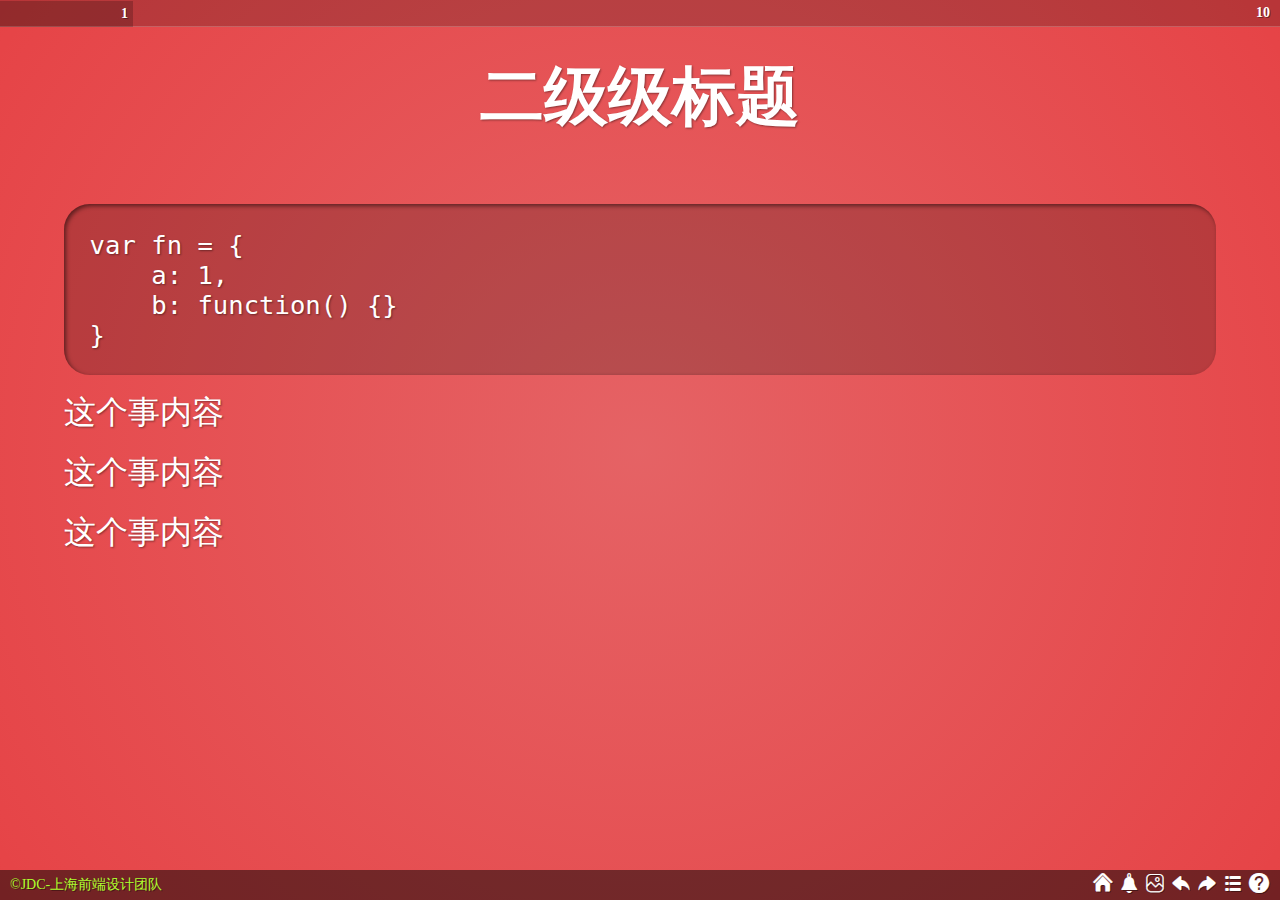
==== html/index.html @ dc6e78cf "h5slides" ====
<!DOCTYPE html>
<html lang="en">
<head>
    <meta charset="UTF-8">
    <title>幻灯片展示——JDC前端设计团队</title>
    <link rel="stylesheet" href="../css/silde.css">
</head>
<body>
<!-- 头部 -->
<header class="ww-header" data-role="header">
	<strong class="ww-silde-progress" style="width: 10%">1</strong>
	<strong class="ww-silde-total">10</strong>
</header>
<!-- 首页 -->
<div class="ww-slide" data-role="slide">
    <h1>大标题大标题</h1>
    <section>
        <p class="ww-tit-sub">by XXX 2012-12-22</p>
    </section>
</div>
<!-- 其他页 -->
<div class="ww-slide" data-role="slide">
    <h2>二级级标题</h2>
    <section>
        <p>这个事内容</p>
        <p>这个事内容</p>
        <p>这个事内容</p>
    </section>
</div>
<div class="ww-slide ww-slide-curr" data-role="slide">
    <h2>二级级标题</h2>
    <section>
	    <pre>var fn = {
    a: 1,
    b: function() {}
}</pre>
        <p data-role="fade">这个事内容</p>
        <p data-role="fade">这个事内容</p>
        <p data-role="fade">这个事内容</p>
    </section>
</div>
<!-- 底部 -->
<footer class="ww-footer" data-role="footer">
	<a href="#">&copy;JDC-上海前端设计团队</a>
    <div class="ww-tool-bar">
	    <a href="javascript:;" class="ww-tool" data-title="返回首页" data-role="tool">&#x3435;</a>
	    <a href="javascript:;" class="ww-tool" data-title="添加提醒" data-role="tool">&#xf00b5;</a>
	    <a href="javascript:;" class="ww-tool" data-title="修改背景" data-role="tool">&#xe60b;</a>
	    <a href="javascript:;" class="ww-tool" data-title="前一页" data-role="tool">&#xf007a;</a>
	    <a href="javascript:;" class="ww-tool" data-title="下一页" data-role="tool">&#xe646;</a>
	    <a href="javascript:;" class="ww-tool" data-title="索引" data-role="tool">&#xe670;</a>
	    <a href="javascript:;" class="ww-tool" data-title="帮助" data-role="tool">&#xe63d;</a>
    </div>
</footer>
<script src="../js/lib/jquery-1.11.1.js"></script>
<script src="../js/slides.js"></script>
<!--<script data-main="../js/slides" src="../js/require.js"></script>-->
</body>
</html>
---- css/silde.css ----
html, body {
  height: 100%;
  overflow: hidden; }

body {
  margin: 0;
  background-color: #e64346;
  font-family: "Microsoft Yahei";
  background-image: -webkit-radial-gradient(circle at center, rgba(225, 225, 225, 0.2), rgba(225, 225, 225, 0));
  background-image: radial-gradient(circle at center, rgba(225, 225, 225, 0.2), rgba(225, 225, 225, 0)); }

a {
  color: greenyellow;
  text-decoration: none; }

p {
  margin-top: .5em;
  margin-bottom: .5em; }

@media all and (max-height: 800px) {
  body {
    font-size: 84%; } }
@media all and (max-height: 720px) {
  body {
    font-size: 75%; } }
@media screen and (max-height: 600px) {
  body {
    font-size: 63%; } }
@media all and (max-height: 480px) {
  body {
    font-size: 50%; } }
@media screen and (max-height: 360px) {
  body {
    font-size: 40%; } }
.ww-header, .ww-footer {
  position: absolute;
  left: 0;
  right: 0;
  padding: 5px 10px;
  color: #FFF;
  text-shadow: 1px 1px 0 rgba(0, 0, 0, 0.4);
  font-size: 14px; }

.ww-header {
  border-bottom: 1px solid rgba(255, 255, 255, 0.2);
  background-color: rgba(0, 0, 0, 0.2); }

.ww-footer {
  line-height: 20px;
  background-color: rgba(0, 0, 0, 0.5);
  cursor: auto;
  bottom: 0;
  overflow: hidden; }

.ww-slide {
  position: absolute;
  width: 100%;
  height: 100%;
  color: #fff;
  font-size: 200%;
  text-shadow: 1px 1px 2px rgba(0, 0, 0, 0.4);
  visibility: hidden; }
  .ww-slide h1 {
    margin-top: 2em;
    font-size: 300%;
    text-align: center; }
  .ww-slide h2 {
    margin: .5em 0;
    padding-top: 21px;
    font-size: 200%;
    text-align: center; }
  .ww-slide section {
    padding: 1em 5%; }
    .ww-slide section pre {
      margin: 0;
      padding: 1em;
      display: block;
      border-radius: 1em;
      background-color: rgba(0, 0, 0, 0.2);
      box-shadow: inset 2px 2px 4px rgba(0, 0, 0, 0.5);
      font-family: "Lucida Console", Monaco, monospace;
      font-size: 80%;
      white-space: pre-wrap;
      word-wrap: break-word; }
      .ww-slide section pre.small {
        font-size: 50%; }

.ww-slide-curr {
  visibility: visible; }

.ww-tit-sub {
  font-size: 63%;
  text-align: right; }

.ww-silde-progress {
  position: absolute;
  top: 1px;
  left: -5px;
  padding: 5px;
  background-color: rgba(0, 0, 0, 0.2);
  text-align: right;
  -webkit-transition: width 0.3s ease;
  -moz-transition: width 0.3s ease;
  -o-transition: width 0.3s ease;
  -ms-transition: width 0.3s ease;
  transition: width 0.3s ease; }

.ww-silde-total {
  position: relative;
  z-index: 1;
  float: right; }

@font-face {
  font-family: "iconfont";
  src: url("../font/iconfont.eot");
  /* IE9*/
  src: url("../font/iconfont.eot?#iefix") format("embedded-opentype"), url("../font/iconfont.woff") format("woff"), url("../font/iconfont.ttf") format("truetype"), url("../font/iconfont.svg#iconfont") format("svg");
  /* iOS 4.1- */ }
.iconfont, .ww-tool-bar {
  font-family: "iconfont" !important;
  font-size: 16px;
  font-style: normal;
  -webkit-font-smoothing: antialiased;
  -webkit-text-stroke-width: 0.2px;
  -moz-osx-font-smoothing: grayscale; }

.ww-tool-bar {
  position: absolute;
  top: 0;
  right: 10px;
  bottom: 0; }

.ww-tool-bar a {
  position: relative;
  top: 4px;
  width: 26px;
  height: 24px;
  border: 1px solid transparent;
  color: #fff;
  font-size: 20px;
  line-height: .5;
  text-decoration: none;
  text-align: center;
  text-indent: -99em; }

/* overlay */
.ww-overlay {
  position: absolute;
  top: 0;
  z-index: 9;
  width: 100%;
  height: 100%;
  background: #000;
  opacity: .4;
  filter: Alpha(Opacity=40); }
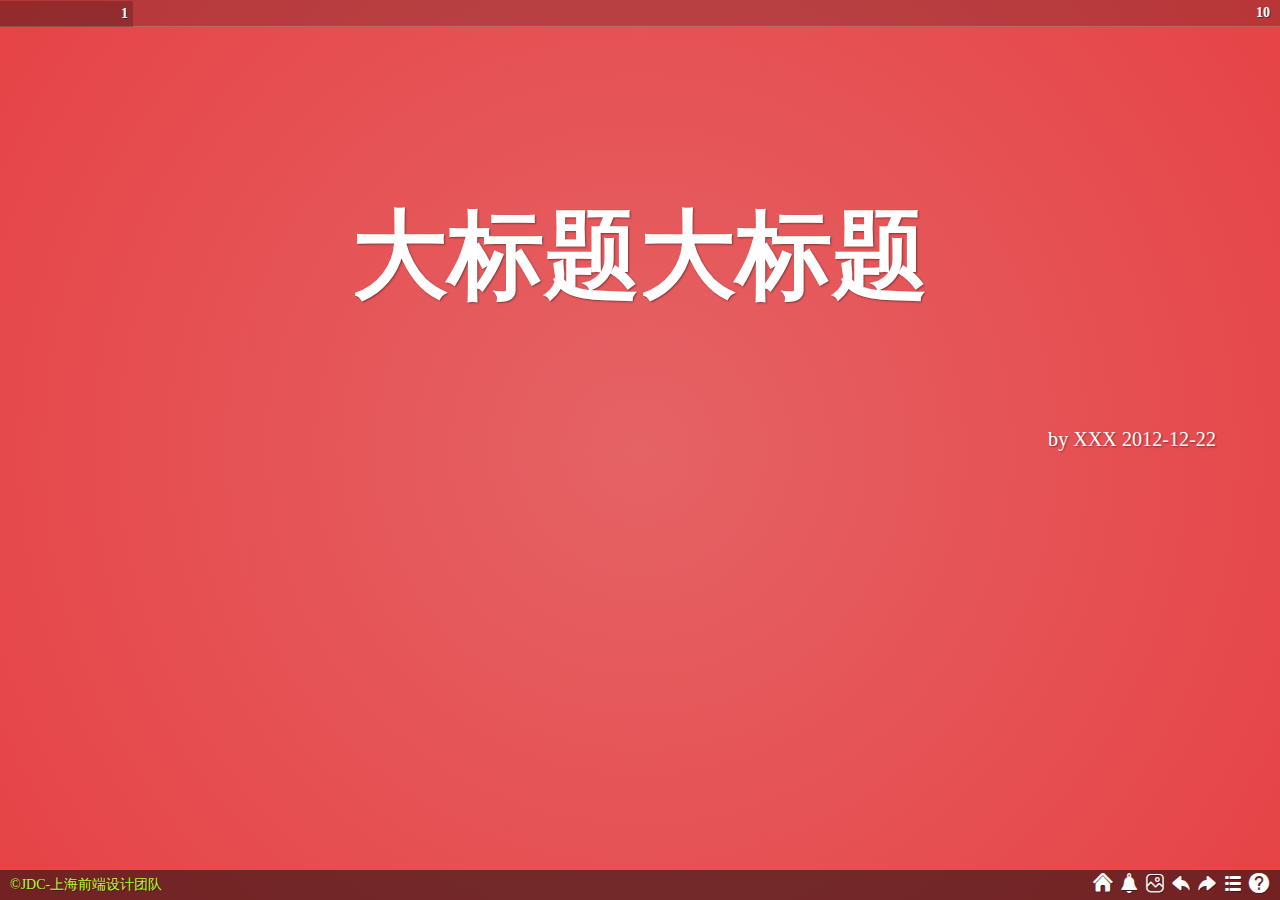
==== commit bda81dfb: "edit slide" ====
--- a/html/index.html
+++ b/html/index.html
@@ -12,14 +12,14 @@
 	<strong class="ww-silde-total">10</strong>
 </header>
 <!-- 首页 -->
-<div class="ww-slide" data-role="slide">
+<div id="slide1" class="ww-slide slide ww-slide-curr" data-role="slide">
     <h1>大标题大标题</h1>
     <section>
         <p class="ww-tit-sub">by XXX 2012-12-22</p>
     </section>
 </div>
 <!-- 其他页 -->
-<div class="ww-slide" data-role="slide">
+<div id="slide2" class="ww-slide slide" data-role="slide">
     <h2>二级级标题</h2>
     <section>
         <p>这个事内容</p>
@@ -27,7 +27,7 @@
         <p>这个事内容</p>
     </section>
 </div>
-<div class="ww-slide ww-slide-curr" data-role="slide">
+<div id="slide3" class="ww-slide slide" data-role="slide">
     <h2>二级级标题</h2>
     <section>
 	    <pre>var fn = {
@@ -52,8 +52,12 @@
 	    <a href="javascript:;" class="ww-tool" data-title="帮助" data-role="tool">&#xe63d;</a>
     </div>
 </footer>
-<script src="../js/lib/jquery-1.11.1.js"></script>
+<script src="../js/jquery-1.11.1.js"></script>
 <script src="../js/slides.js"></script>
-<!--<script data-main="../js/slides" src="../js/require.js"></script>-->
+<script>
+$(function() {
+	$.wwSlide.init();
+});
+</script>
 </body>
 </html>--- a/css/silde.css
+++ b/css/silde.css
@@ -32,6 +32,131 @@
 @media screen and (max-height: 360px) {
   body {
     font-size: 40%; } }
+.in, .out {
+  -webkit-animation-timing-function: ease-in-out;
+  -webkit-animation-duration: 400ms; }
+
+.slide.out {
+  -webkit-transform: translateX(-100%);
+  -webkit-animation-name: slideouttoleft; }
+
+.slide.in {
+  -webkit-transform: translateX(0);
+  -webkit-animation-name: slideinfromright; }
+
+.slide.out.reverse {
+  -webkit-transform: translateX(100%);
+  -webkit-animation-name: slideouttoright; }
+
+.slide.in.reverse {
+  -webkit-transform: translateX(0);
+  -webkit-animation-name: slideinfromleft; }
+
+.slideup.out {
+  -webkit-animation-name: dontmove;
+  z-index: 0; }
+
+.slideup.in {
+  -webkit-transform: translateY(0);
+  -webkit-animation-name: slideinfrombottom;
+  z-index: 10; }
+
+.slideup.in.reverse {
+  z-index: 0;
+  -webkit-animation-name: dontmove; }
+
+.slideup.out.reverse {
+  -webkit-transform: translateY(100%);
+  z-index: 10;
+  -webkit-animation-name: slideouttobottom; }
+
+.slidedown.out {
+  -webkit-animation-name: dontmove;
+  z-index: 0; }
+
+.slidedown.in {
+  -webkit-transform: translateY(0);
+  -webkit-animation-name: slideinfromtop;
+  z-index: 10; }
+
+.slidedown.in.reverse {
+  z-index: 0;
+  -webkit-animation-name: dontmove; }
+
+.slidedown.out.reverse {
+  -webkit-transform: translateY(-100%);
+  z-index: 10;
+  -webkit-animation-name: slideouttotop; }
+
+@-webkit-keyframes slideinfromright {
+  from {
+    -webkit-transform: translateX(100%); }
+
+  to {
+    -webkit-transform: translateX(0); } }
+@-webkit-keyframes slideinfromleft {
+  from {
+    -webkit-transform: translateX(-100%); }
+
+  to {
+    -webkit-transform: translateX(0); } }
+@-webkit-keyframes slideouttoleft {
+  from {
+    -webkit-transform: translateX(0); }
+
+  to {
+    -webkit-transform: translateX(-100%); } }
+@-webkit-keyframes slideouttoright {
+  from {
+    -webkit-transform: translateX(0); }
+
+  to {
+    -webkit-transform: translateX(100%); } }
+@-webkit-keyframes slideinfromtop {
+  from {
+    -webkit-transform: translateY(-100%); }
+
+  to {
+    -webkit-transform: translateY(0); } }
+@-webkit-keyframes slideinfrombottom {
+  from {
+    -webkit-transform: translateY(100%); }
+
+  to {
+    -webkit-transform: translateY(0); } }
+@-webkit-keyframes slideouttobottom {
+  from {
+    -webkit-transform: translateY(0); }
+
+  to {
+    -webkit-transform: translateY(100%); } }
+@-webkit-keyframes slideouttotop {
+  from {
+    -webkit-transform: translateY(0); }
+
+  to {
+    -webkit-transform: translateY(-100%); } }
+@-webkit-keyframes fadein {
+  from {
+    opacity: 0; }
+
+  to {
+    opacity: 1; } }
+@-webkit-keyframes fadeout {
+  from {
+    opacity: 1; }
+
+  to {
+    opacity: 0; } }
+.fade.out {
+  z-index: 0;
+  -webkit-animation-name: fadeout; }
+
+.fade.in {
+  opacity: 1;
+  z-index: 10;
+  -webkit-animation-name: fadein; }
+
 .ww-header, .ww-footer {
   position: absolute;
   left: 0;
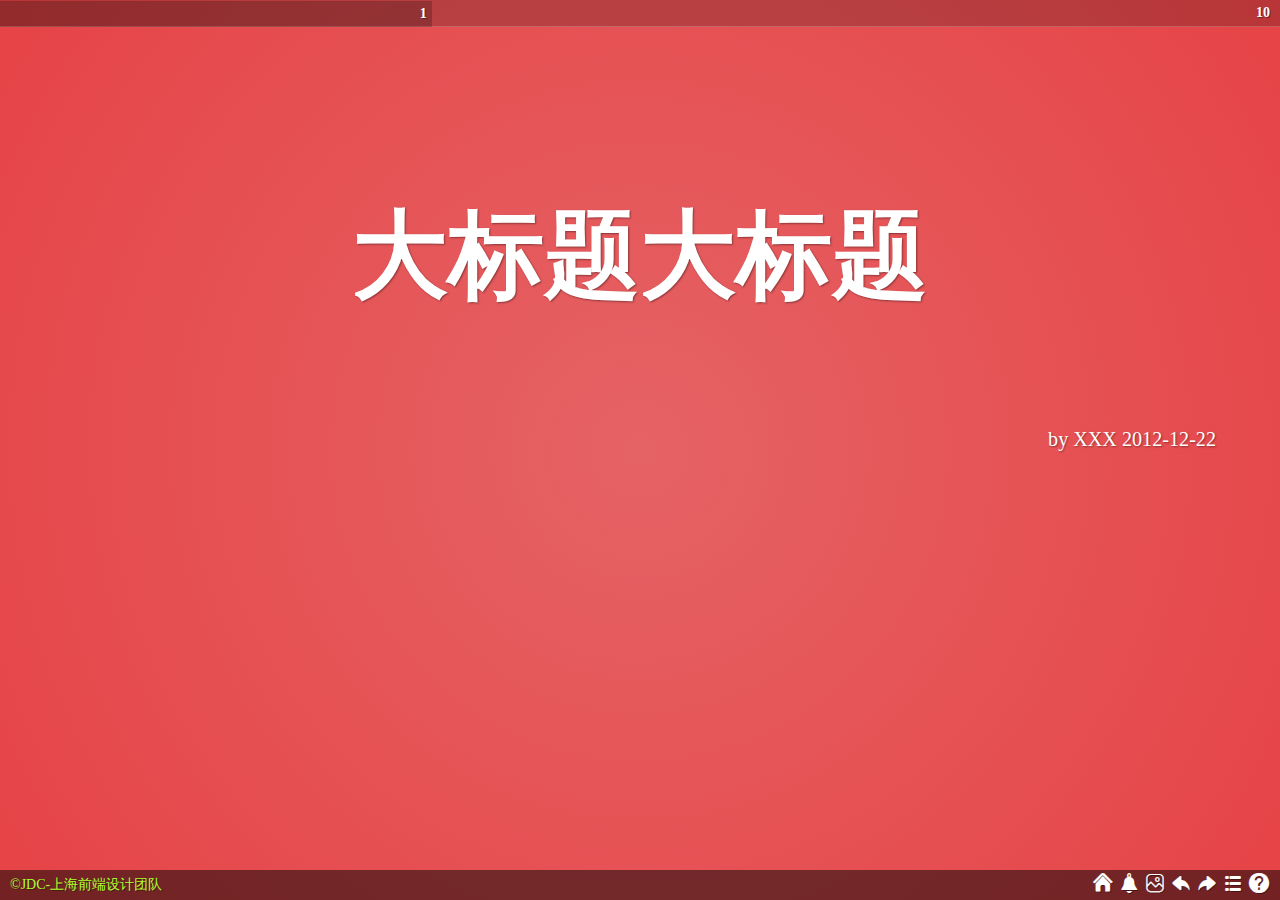
==== commit fe25cd13: "edit slide" ====
--- a/html/index.html
+++ b/html/index.html
@@ -12,7 +12,7 @@
 	<strong class="ww-silde-total">10</strong>
 </header>
 <!-- 首页 -->
-<div id="slide1" class="ww-slide slide ww-slide-curr" data-role="slide">
+<div id="slide1" class="ww-slide slide" data-role="slide">
     <h1>大标题大标题</h1>
     <section>
         <p class="ww-tit-sub">by XXX 2012-12-22</p>
@@ -34,9 +34,9 @@
     a: 1,
     b: function() {}
 }</pre>
-        <p data-role="fade">这个事内容</p>
-        <p data-role="fade">这个事内容</p>
-        <p data-role="fade">这个事内容</p>
+        <p class="ww-fade fade" data-role="fade">这个事内容</p>
+        <p class="ww-fade fade" data-role="fade">这个事内容</p>
+        <p class="ww-fade fade" data-role="fade">这个事内容</p>
     </section>
 </div>
 <!-- 底部 -->
--- a/css/silde.css
+++ b/css/silde.css
@@ -210,6 +210,9 @@
       .ww-slide section pre.small {
         font-size: 50%; }
 
+.ww-fade {
+  opacity: 0; }
+
 .ww-slide-curr {
   visibility: visible; }
 
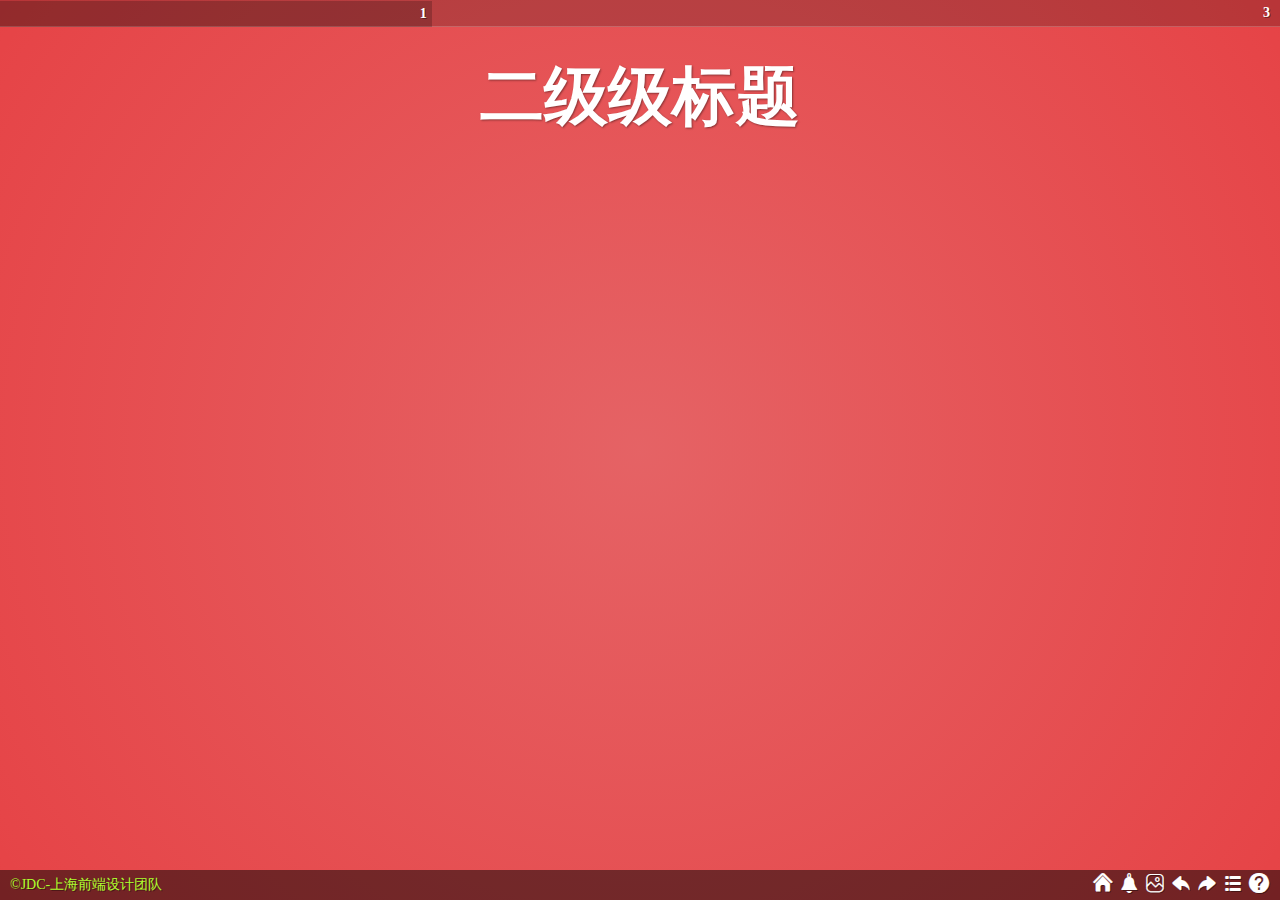
==== commit 22527b15: "核心部分完成" ====
--- a/html/index.html
+++ b/html/index.html
@@ -8,21 +8,26 @@
 <body>
 <!-- 头部 -->
 <header class="ww-header" data-role="header">
-	<strong class="ww-silde-progress" style="width: 10%">1</strong>
-	<strong class="ww-silde-total">10</strong>
+	<!--<strong class="ww-silde-progress">1</strong>-->
+	<!--<strong class="ww-silde-total">10</strong>-->
 </header>
 <!-- 首页 -->
 <div id="slide1" class="ww-slide slide" data-role="slide">
-    <h1>大标题大标题</h1>
+	<h2>二级级标题</h2>
     <section>
-        <p class="ww-tit-sub">by XXX 2012-12-22</p>
+	    <p class="ww-fade fade" data-role="fade">这个事内容</p>
+	    <p class="ww-fade fade" data-role="fade">这个事内容</p>
+	    <p class="ww-fade fade" data-role="fade">这个事内容</p>
     </section>
 </div>
 <!-- 其他页 -->
 <div id="slide2" class="ww-slide slide" data-role="slide">
     <h2>二级级标题</h2>
     <section>
-        <p>这个事内容</p>
+        <pre>var fn = {
+    a: 1,
+    b: function() {}
+}</pre>
         <p>这个事内容</p>
         <p>这个事内容</p>
     </section>
@@ -34,9 +39,7 @@
     a: 1,
     b: function() {}
 }</pre>
-        <p class="ww-fade fade" data-role="fade">这个事内容</p>
-        <p class="ww-fade fade" data-role="fade">这个事内容</p>
-        <p class="ww-fade fade" data-role="fade">这个事内容</p>
+        <p>这个事内容</p>
     </section>
 </div>
 <!-- 底部 -->
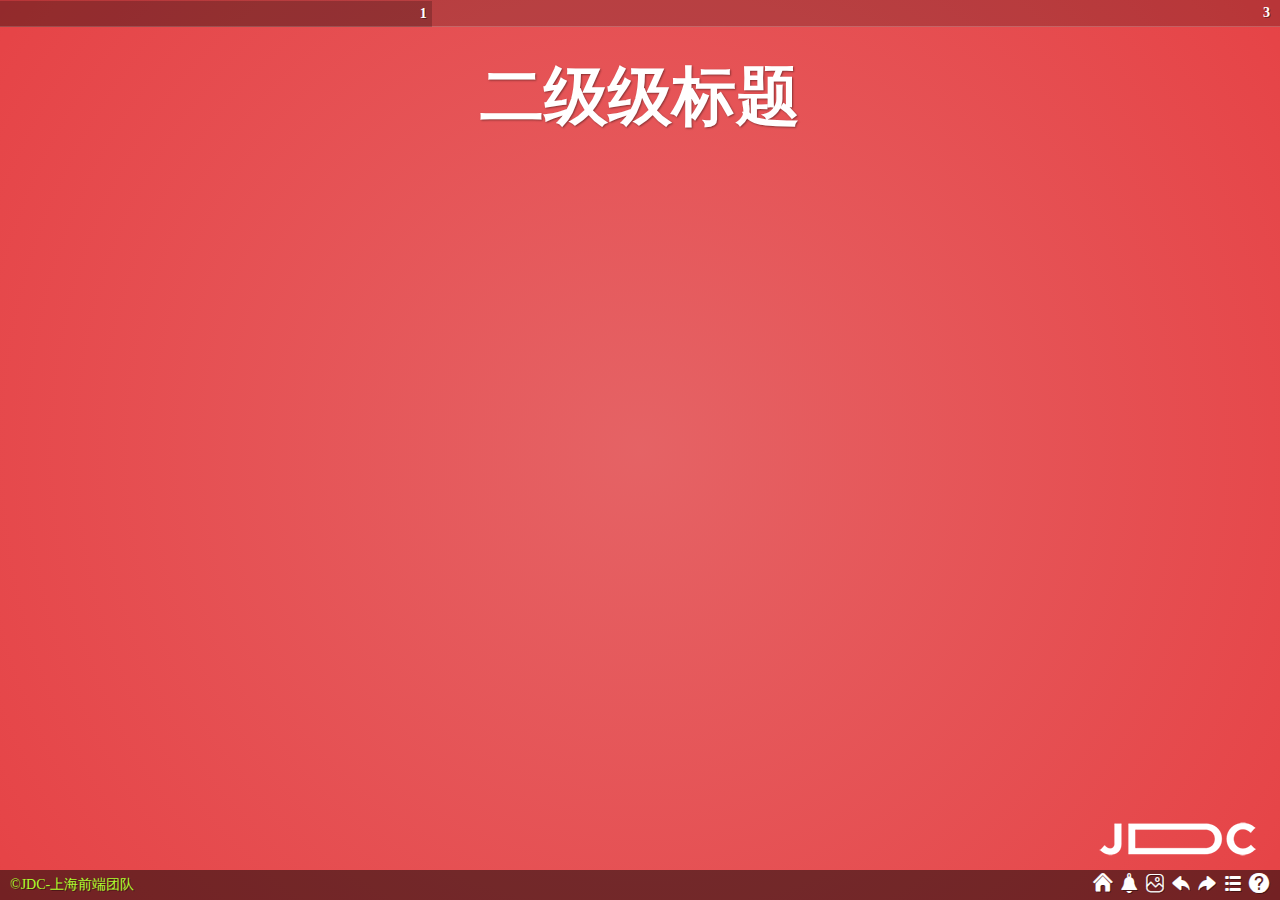
==== commit 34a259ca: "update" ====
--- a/html/index.html
+++ b/html/index.html
@@ -2,7 +2,7 @@
 <html lang="en">
 <head>
     <meta charset="UTF-8">
-    <title>幻灯片展示——JDC前端设计团队</title>
+    <title>幻灯片展示——JDC上海前端团队</title>
     <link rel="stylesheet" href="../css/silde.css">
 </head>
 <body>
@@ -44,16 +44,8 @@
 </div>
 <!-- 底部 -->
 <footer class="ww-footer" data-role="footer">
-	<a href="#">&copy;JDC-上海前端设计团队</a>
-    <div class="ww-tool-bar">
-	    <a href="javascript:;" class="ww-tool" data-title="返回首页" data-role="tool">&#x3435;</a>
-	    <a href="javascript:;" class="ww-tool" data-title="添加提醒" data-role="tool">&#xf00b5;</a>
-	    <a href="javascript:;" class="ww-tool" data-title="修改背景" data-role="tool">&#xe60b;</a>
-	    <a href="javascript:;" class="ww-tool" data-title="前一页" data-role="tool">&#xf007a;</a>
-	    <a href="javascript:;" class="ww-tool" data-title="下一页" data-role="tool">&#xe646;</a>
-	    <a href="javascript:;" class="ww-tool" data-title="索引" data-role="tool">&#xe670;</a>
-	    <a href="javascript:;" class="ww-tool" data-title="帮助" data-role="tool">&#xe63d;</a>
-    </div>
+	<a href="#">&copy;JDC-上海前端团队</a>
+    <div class="ww-tool-bar"></div>
 </footer>
 <script src="../js/jquery-1.11.1.js"></script>
 <script src="../js/slides.js"></script>
--- a/css/silde.css
+++ b/css/silde.css
@@ -184,6 +184,7 @@
   color: #fff;
   font-size: 200%;
   text-shadow: 1px 1px 2px rgba(0, 0, 0, 0.4);
+  background: url([data-uri]) 98% 95% no-repeat;
   visibility: hidden; }
   .ww-slide h1 {
     margin-top: 2em;
